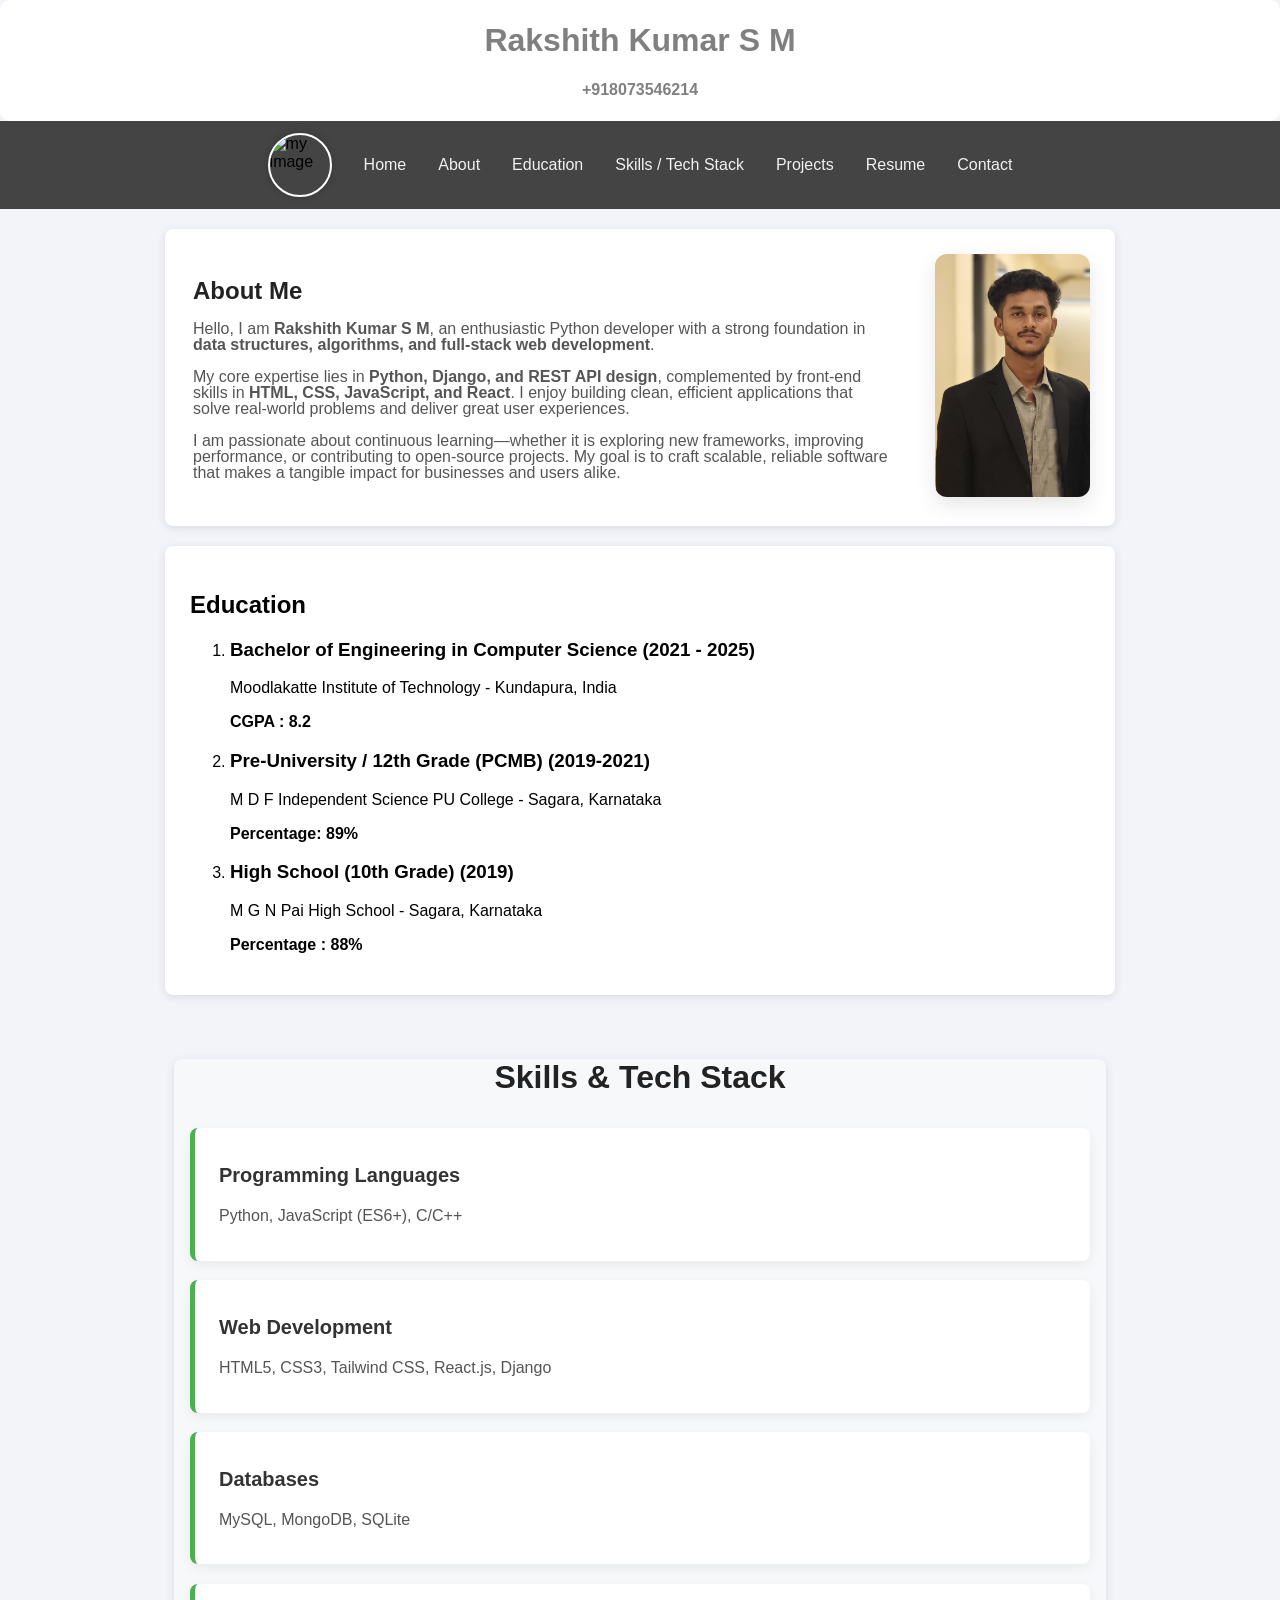
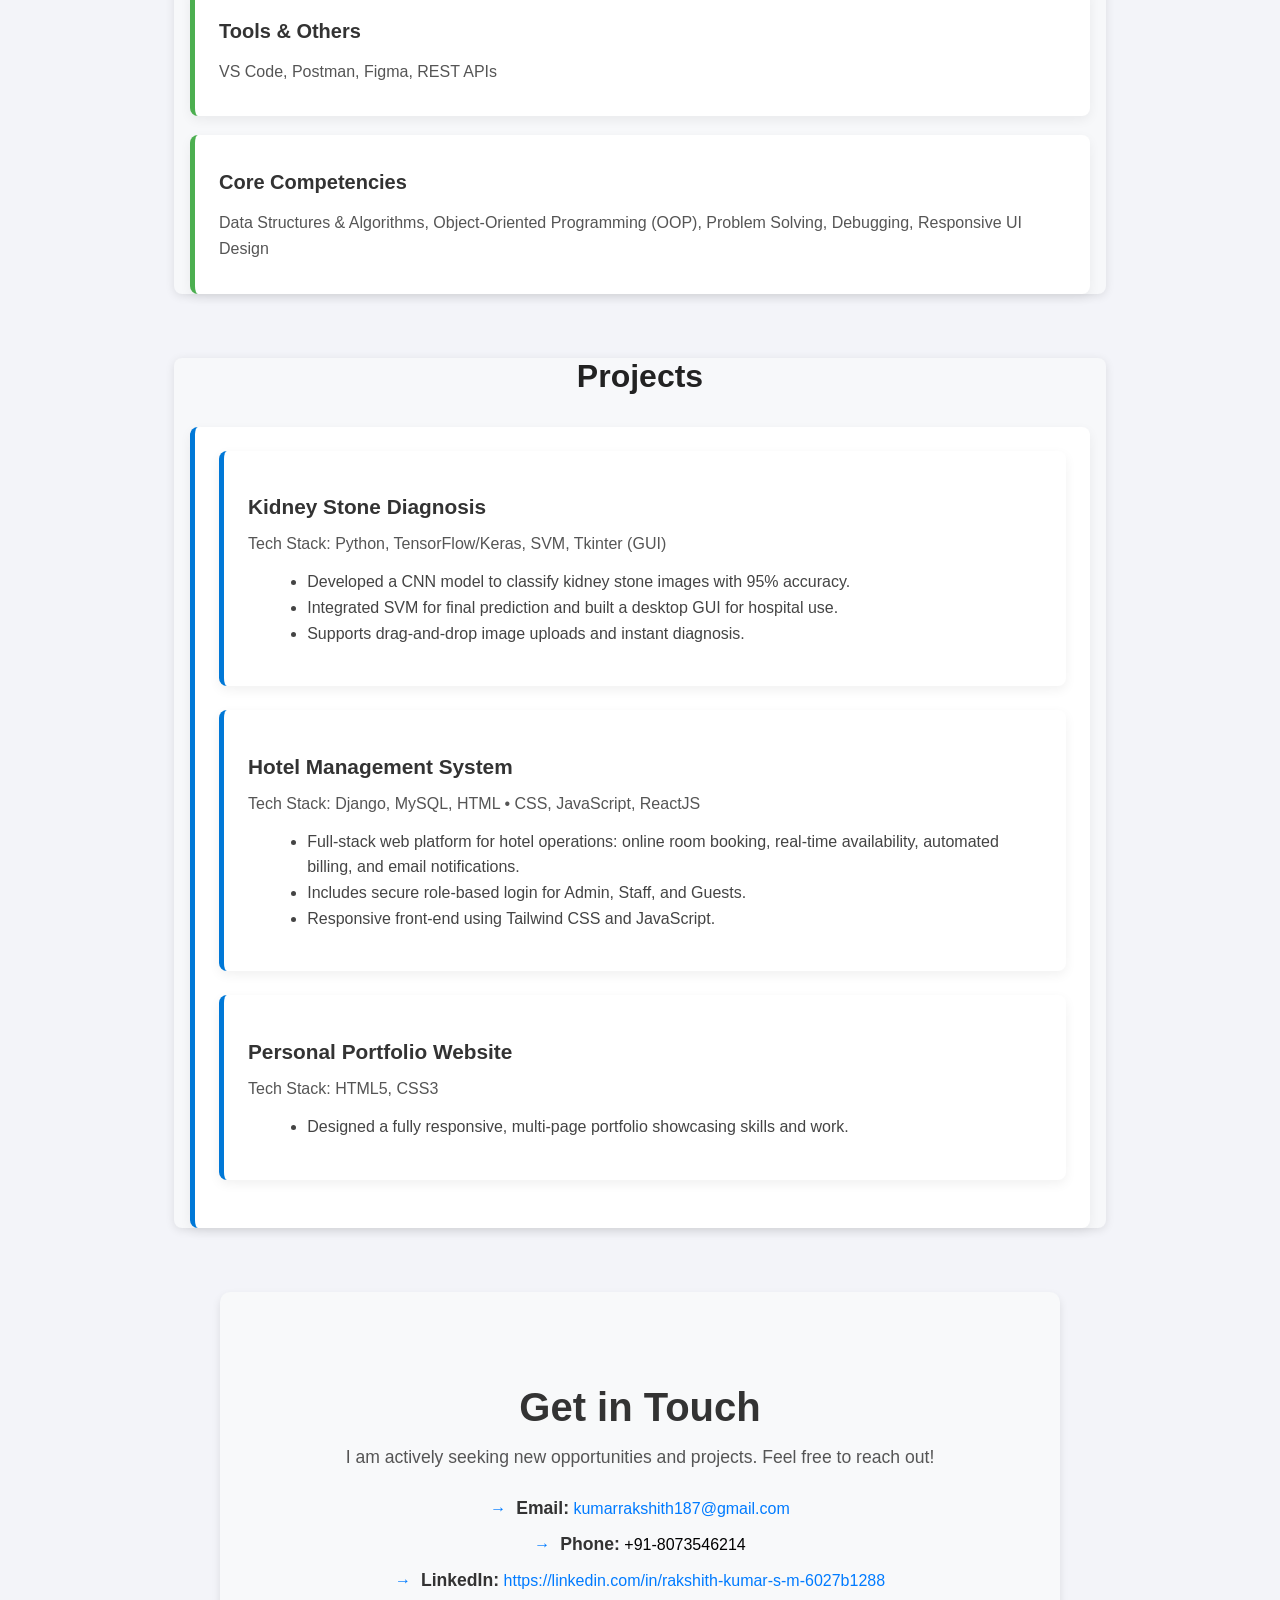
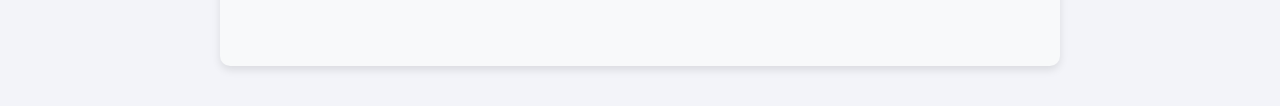
==== index.html @ be0ec917 "Update index.html" ====
<!DOCTYPE html>
<html lang="en">
<head>
    <meta charset="UTF-8">
    <meta name="viewport" content="width=device-width, initial-scale=1.0">
    <title>Rakshith Kumar S M</title>
    <link rel="stylesheet" href="myportfolio.css">
</head>
<body>
    <header>
        <h1>Rakshith Kumar S M</h1>
        <h4>+918073546214</h4>
    </header>

    <nav>
        <img src="image/rk.jpg" alt="my image">
        <a href="#">Home</a>
        <a href="#about">About</a>
        <a href="#education">Education</a>
        <a href="#skills">Skills / Tech Stack</a>
        <a href="#projects">Projects</a>
        <a href="resume.html" target="_blank">Resume</a>
        <a href="#contact">Contact</a>
    </nav>

    <section id="about">
        <div class="about-container">

            <div class="about-content">
            <h1>About Me</h1>
            <p>Hello, I am <strong>Rakshith Kumar S M</strong>, an enthusiastic Python developer with a strong foundation in <strong>data structures, algorithms, and full-stack web development</strong>.</p>
            <p>My core expertise lies in <strong>Python, Django, and REST API design</strong>, complemented by front-end skills in <strong>HTML, CSS, JavaScript, and React</strong>. I enjoy building clean, efficient applications that solve real-world problems and deliver great user experiences.</p>
            <p>I am passionate about continuous learning—whether it is exploring new frameworks, improving performance, or contributing to open-source projects. My goal is to craft scalable, reliable software that makes a tangible impact for businesses and users alike.</p>
        </div>
        <div class="about-image">
            <img src="/rk.jpg" alt="My profile">
        </div>
    </div>
    </section>

    <section id="education">
        <h1>Education</h1>
            <div class="edu-item">
                <ol>
                    <li>
                        <h3>Bachelor of Engineering in Computer Science (2021 - 2025)</h3>
                        <p>Moodlakatte Institute of Technology - Kundapura, India</p>
                        <p><strong>CGPA : 8.2</strong></p>
                    </li>
                    <li>
                        <h3>Pre-University / 12th Grade (PCMB) (2019-2021)</h3>
                        <p>M D F Independent Science PU College - Sagara, Karnataka</p>
                        <p><strong>Percentage: 89%</strong></p>
                    </li>
                    <li>
                        <h3>High School (10th Grade) (2019)</h3>
                        <p>M G N Pai High School - Sagara, Karnataka</p>
                        <p><strong>Percentage : 88%</strong></p>
                    </li>
                </ol>
            </div>
    </section>

    
        <section id="skills" class="skills-section">
  <h2>Skills & Tech Stack</h2>

  <div class="skills-category">
    <h3>Programming Languages</h3>
    <p>Python, JavaScript (ES6+), C/C++</p>
  </div>

  <div class="skills-category">
    <h3>Web Development</h3>
    <p>HTML5, CSS3, Tailwind CSS, React.js, Django</p>
  </div>

  <div class="skills-category">
    <h3>Databases</h3>
    <p>MySQL, MongoDB, SQLite</p>
  </div>



  <div class="skills-category">
    <h3>Tools & Others</h3>
    <p>VS Code, Postman, Figma, REST APIs</p>
  </div>

  <div class="skills-category">
    <h3>Core Competencies</h3>
    <p>Data Structures & Algorithms, Object-Oriented Programming (OOP),  
       Problem Solving, Debugging, Responsive UI Design</p>
  </div>
</section>

<section id="projects" class="projects-section">
  <h2>Projects</h2>

  <div class="project-item">

  <div class="project-item">
    <h3>Kidney Stone Diagnosis</h3>
    <p class="tech">Tech Stack: Python, TensorFlow/Keras, SVM, Tkinter (GUI)</p>
    <ul>
      <li>Developed a CNN model to classify kidney stone images with 95% accuracy.</li>
      <li>Integrated SVM for final prediction and built a desktop GUI for hospital use.</li>
      <li>Supports drag-and-drop image uploads and instant diagnosis.</li>
    </ul>
  </div>

  <div class="project-item">
    <h3>Hotel Management System</h3>
    <p class="tech">Tech Stack: Django, MySQL, HTML • CSS, JavaScript, ReactJS </p>
    <ul>
      <li>Full-stack web platform for hotel operations: online room booking,
      real-time availability, automated billing, and email notifications.</li>
      <li> Includes secure role-based login for Admin, Staff, and Guests.</li>
      <li>Responsive front-end using Tailwind CSS and JavaScript.</li>
    </ul>
  </div>

  <div class="project-item">
    <h3>Personal Portfolio Website</h3>
    <p class="tech">Tech Stack: HTML5, CSS3</p>
    <ul>
      <li>Designed a fully responsive, multi-page portfolio showcasing skills and work.</li>
      
    </ul>
  </div>
</section>

 <section id="contact" class="contact-section">
        <h2>Get in Touch</h2>
        <p>I am actively seeking new opportunities and projects. Feel free to reach out!</p>
        <ul class="contact-links">
            <li><strong>Email:</strong> <a href="kumarrakshith187@gmail.com">kumarrakshith187@gmail.com</a></li>
            <li><strong>Phone:</strong> +91-8073546214</li>
            <li><strong>LinkedIn:</strong> <a href="https://linkedin.com/in/rakshith-kumar-s-m-6027b1288" target="_blank" rel="noopener noreferrer">https://linkedin.com/in/rakshith-kumar-s-m-6027b1288</a></li>
           
        </ul>
    </section>

</body>

</html>
---- myportfolio.css ----
body{
    background-color:#f3f4f9;
    margin:0px;
    padding:0px;
}

header{
    background-color:#ffffff;
    border-radius:10px;
    text-align:center;
    padding:1px;
}

header h1,h4{
    color:gray;
}

nav{
    display:flex;
    align-items:center;
    justify-content:center;
    gap:2rem;
    background:#444;
    padding:0.75rem 1.5rem;
}

nav img{
    width:60px;
    height:60px;
    border-radius:50%;
    object-fit:center/cover;
    border:2px solid #fff;
    box-shadow: 0 0 8px rgba(0,0,0,0.2);
}

nav a{
    gap:1.5rem;
    text-decoration:none;
    color:#f1f1f1;
    font-weight:500;
    position:relative;
    transition:color 0.3s;
}

nav a::after{
    content:"";
    position:absolute;
    bottom:-4px;
    left:0;
    width:0%;
    height:2px;
    background:#00bcd4;
    transition:width 0.3s;
}

nav a:hover{
    color:#00bcd4;
    text-decoration:underline;
    font-size:20px;
}

nav a:hover::after {
  width: 100%;
}

@media(max-width:768px){
    nav{
        flex-direction:column;
        gap:1rem;
    }
    nav a{
        gap:1rem;
    }
}

section{
    padding:25px;
    margin:20px auto;
    max-width:900px;
    background-color:#ffffff;
    border-radius:8px;
    box-shadow:0 2px 10px rgba(0,0,0,0.1);
    
}

section:hover{
    box-shadow:0 6px 18px rgba(0,0,0,0.15);
}

.about-container{
    max-width:1100px;
    margin:0 auto;
    display:flex;
    gap:2.5rem;
    align-items:center;
}

.about-image img{
    width:100%;
    max-width:400px;
    border-radius:12px;
    box-shadow:0 8px 20px rgba(0,0,0,0.1);
}

.about-content{
    flex-1;
    padding:3px;
}

.about-content h1 {
  /* font-size: 100px; */
  color: #222;
  margin-bottom: 1rem;
  font-family:arial;
}

.about-content p {
  font-size: 16px;
  color: #555;
  line-height: 1;
  margin-bottom: 1rem;
  font-family:arial;
}

@media (max-width: 768px) {
  .about-container {
    grid-template-columns: 1fr;
    text-align: center;
  }
  .about-image img {
    margin: 0 auto 2rem;
  }
}

#education{
    font-family:arial;
}

.skills-section {
  max-width: 900px;
  margin: 4rem auto;
  padding: 0 1rem;
  background: #f7f8fa;
}

.skills-section h2 {
  text-align: center;
  font-size: 2rem;
  margin-bottom: 2rem;
  color: #222;
}

.skills-category {
  background: #ffffff;
  border-left: 5px solid #4CAF50; /* change accent color to match theme */
  padding: 1rem 1.5rem;
  margin-bottom: 1.2rem;
  border-radius: 8px;
  box-shadow: 0 4px 12px rgba(0,0,0,0.06);
}

.skills-category h3 {
  font-size: 1.25rem;
  color: #333;
  margin-bottom: 0.25rem;
}

.skills-category p {
  font-size: 1rem;
  color: #555;
  line-height: 1.6;
}

.projects-section {
  max-width: 900px;
  margin: 4rem auto;
  padding: 0 1rem;
  background: #f7f8fa;
}

.projects-section h2 {
  text-align: center;
  font-size: 2rem;
  color: #222;
  margin-bottom: 2rem;
}

.project-item {
  background: #ffffff;
  border-left: 5px solid #0078d7; /* accent color */
  padding: 1.5rem;
  margin-bottom: 1.5rem;
  border-radius: 8px;
  box-shadow: 0 4px 12px rgba(0,0,0,0.06);
}

.project-item h3 {
  font-size: 1.3rem;
  color: #333;
  margin-bottom: 0.25rem;
}

.project-item .tech {
  font-weight: 500;
  color: #555;
  margin-bottom: 0.5rem;
}

.project-item ul {
  margin-left: 1.2rem;
  color: #444;
  line-height: 1.6;
}

/* Styling for the entire contact section */
.contact-section {
    padding: 60px 20px;
    text-align: center;
    background-color: #f8f9fa; /* Light gray background to make it stand out */
    border-radius: 10px; /* Optional: adds rounded corners */
    box-shadow: 0 4px 8px rgba(0, 0, 0, 0.1); /* Subtle shadow for depth */
    margin: 40px auto; /* Centers the section with a margin */
    max-width: 800px; /* Limits the width for better readability */
}

/* Style for the main heading */
.contact-section h2 {
    font-size: 2.5em;
    color: #333;
    margin-bottom: 10px;
    font-family: 'Segoe UI', Tahoma, Geneva, Verdana, sans-serif; /* A modern font choice */
}

/* Style for the introductory paragraph */
.contact-section p {
    font-size: 1.1em;
    color: #555;
    margin-bottom: 30px;
}

/* Style for the unordered list (removes bullets and padding) */
.contact-links {
    list-style: none;
    padding: 0;
    margin: 0;
}

/* Style for each list item */
.contact-links li {
    margin-bottom: 15px; /* Adds space between each contact item */
}

/* Style for the strong (bolded) text like "Email:" */
.contact-links strong {
    color: #333;
    font-size: 1.1em;
}

/* Style for the links themselves */
.contact-links a {
    text-decoration: none; 
    color: #007bff; 
    transition: color 0.3s ease-in-out; 
    font-weight: normal;
}

/* Hover effect for the links */
.contact-links a:hover {
    color: #0056b3; 
    text-decoration: underline; 
}


.contact-links li:before {
    content: '→'; /* A simple arrow, but you could use icons from Font Awesome */
    margin-right: 10px;
    color: #007bff;
}

*{
    font-family:arial;
}
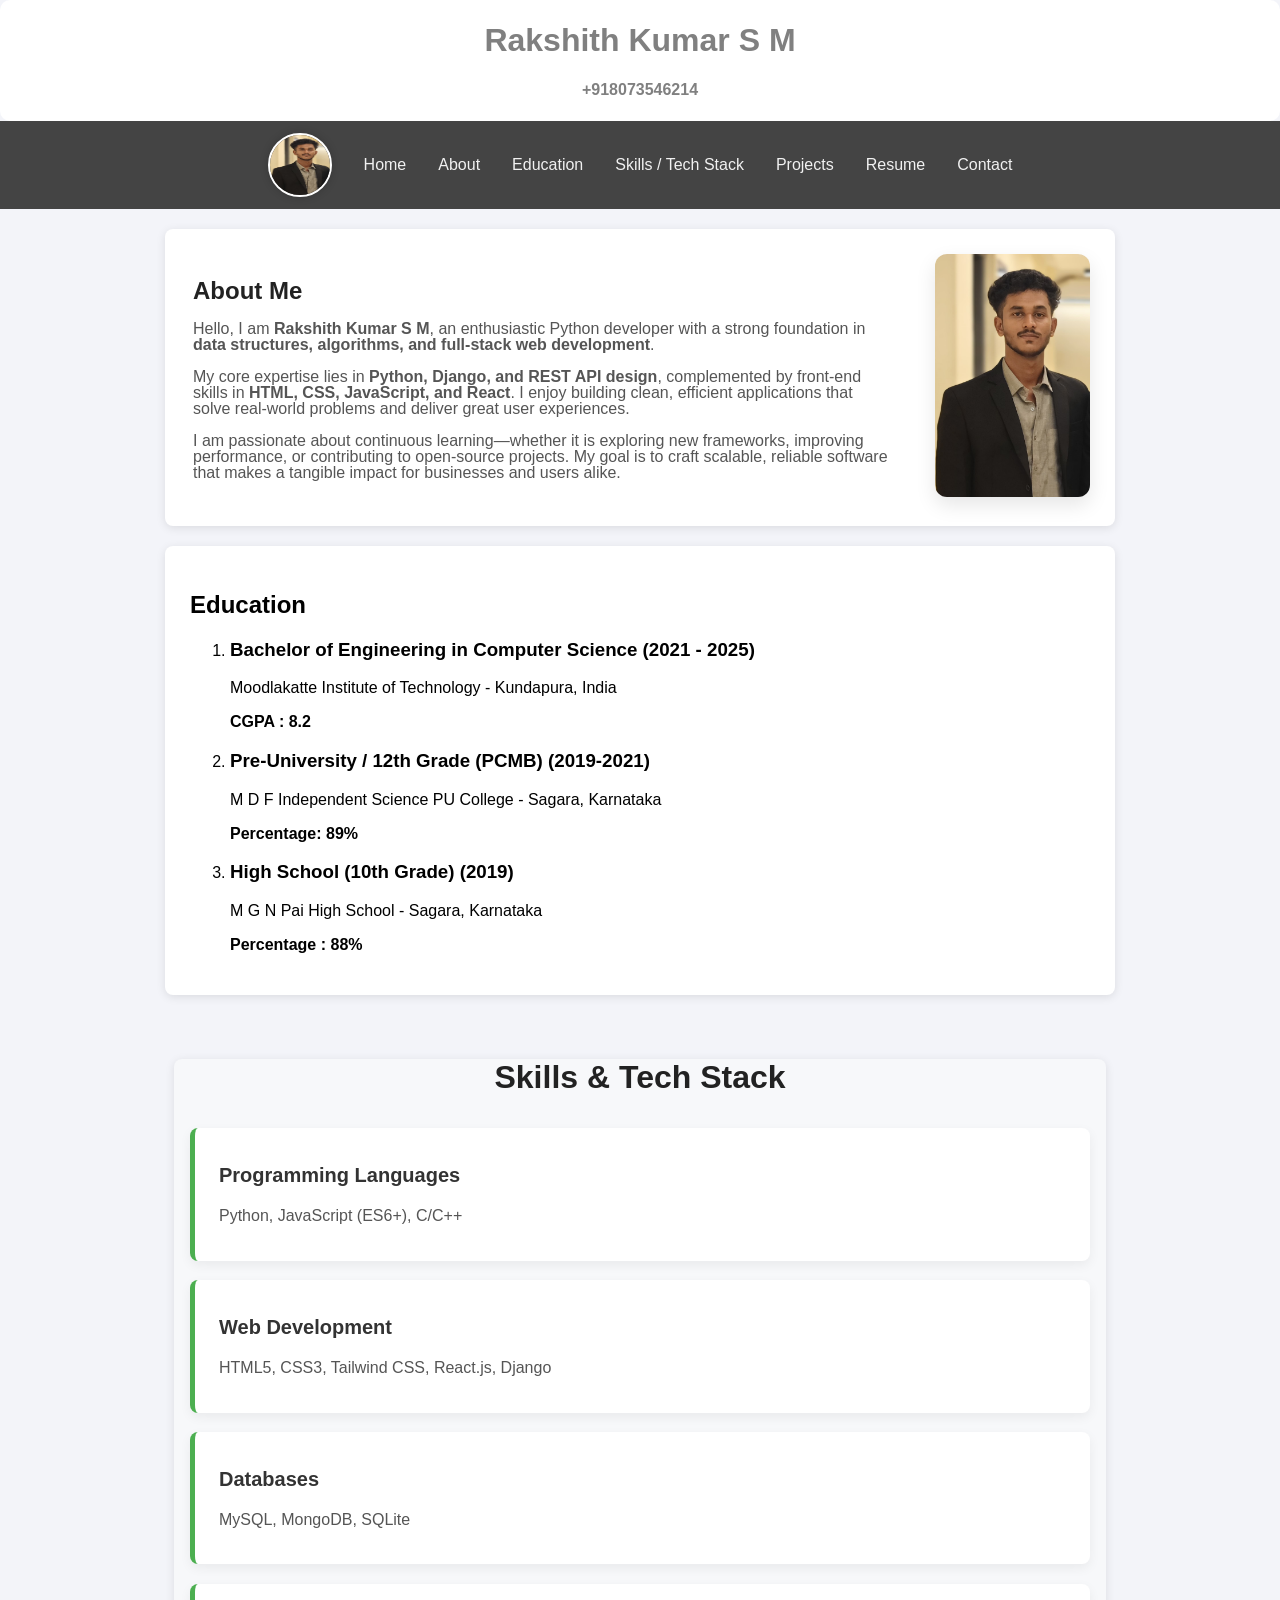
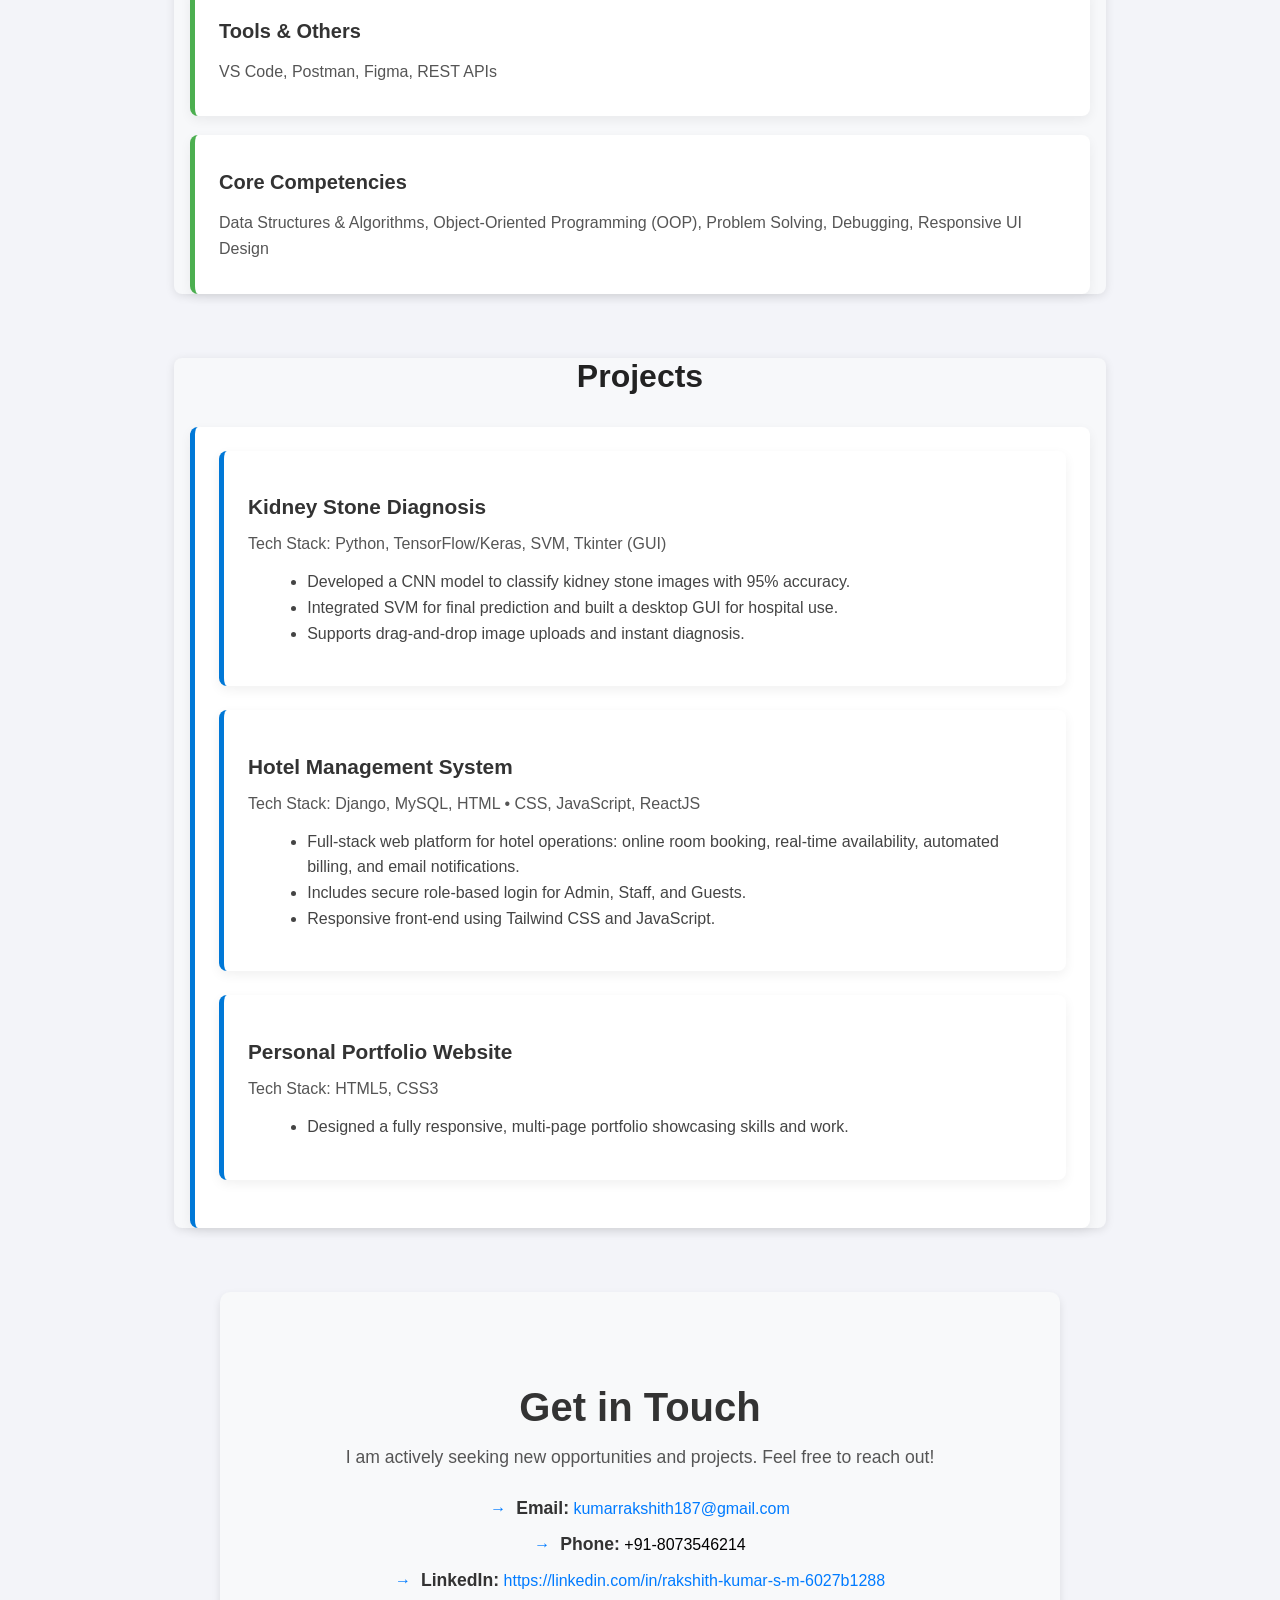
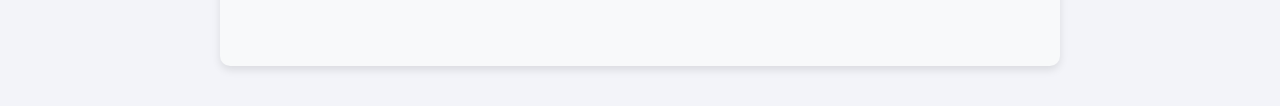
==== commit 89a99e62: "Update index.html" ====
--- a/index.html
+++ b/index.html
@@ -13,7 +13,7 @@
     </header>
 
     <nav>
-        <img src="image/rk.jpg" alt="my image">
+        <img src="/rk.jpg" alt="my image">
         <a href="#">Home</a>
         <a href="#about">About</a>
         <a href="#education">Education</a>
@@ -145,3 +145,4 @@
 
 </html>
 
+
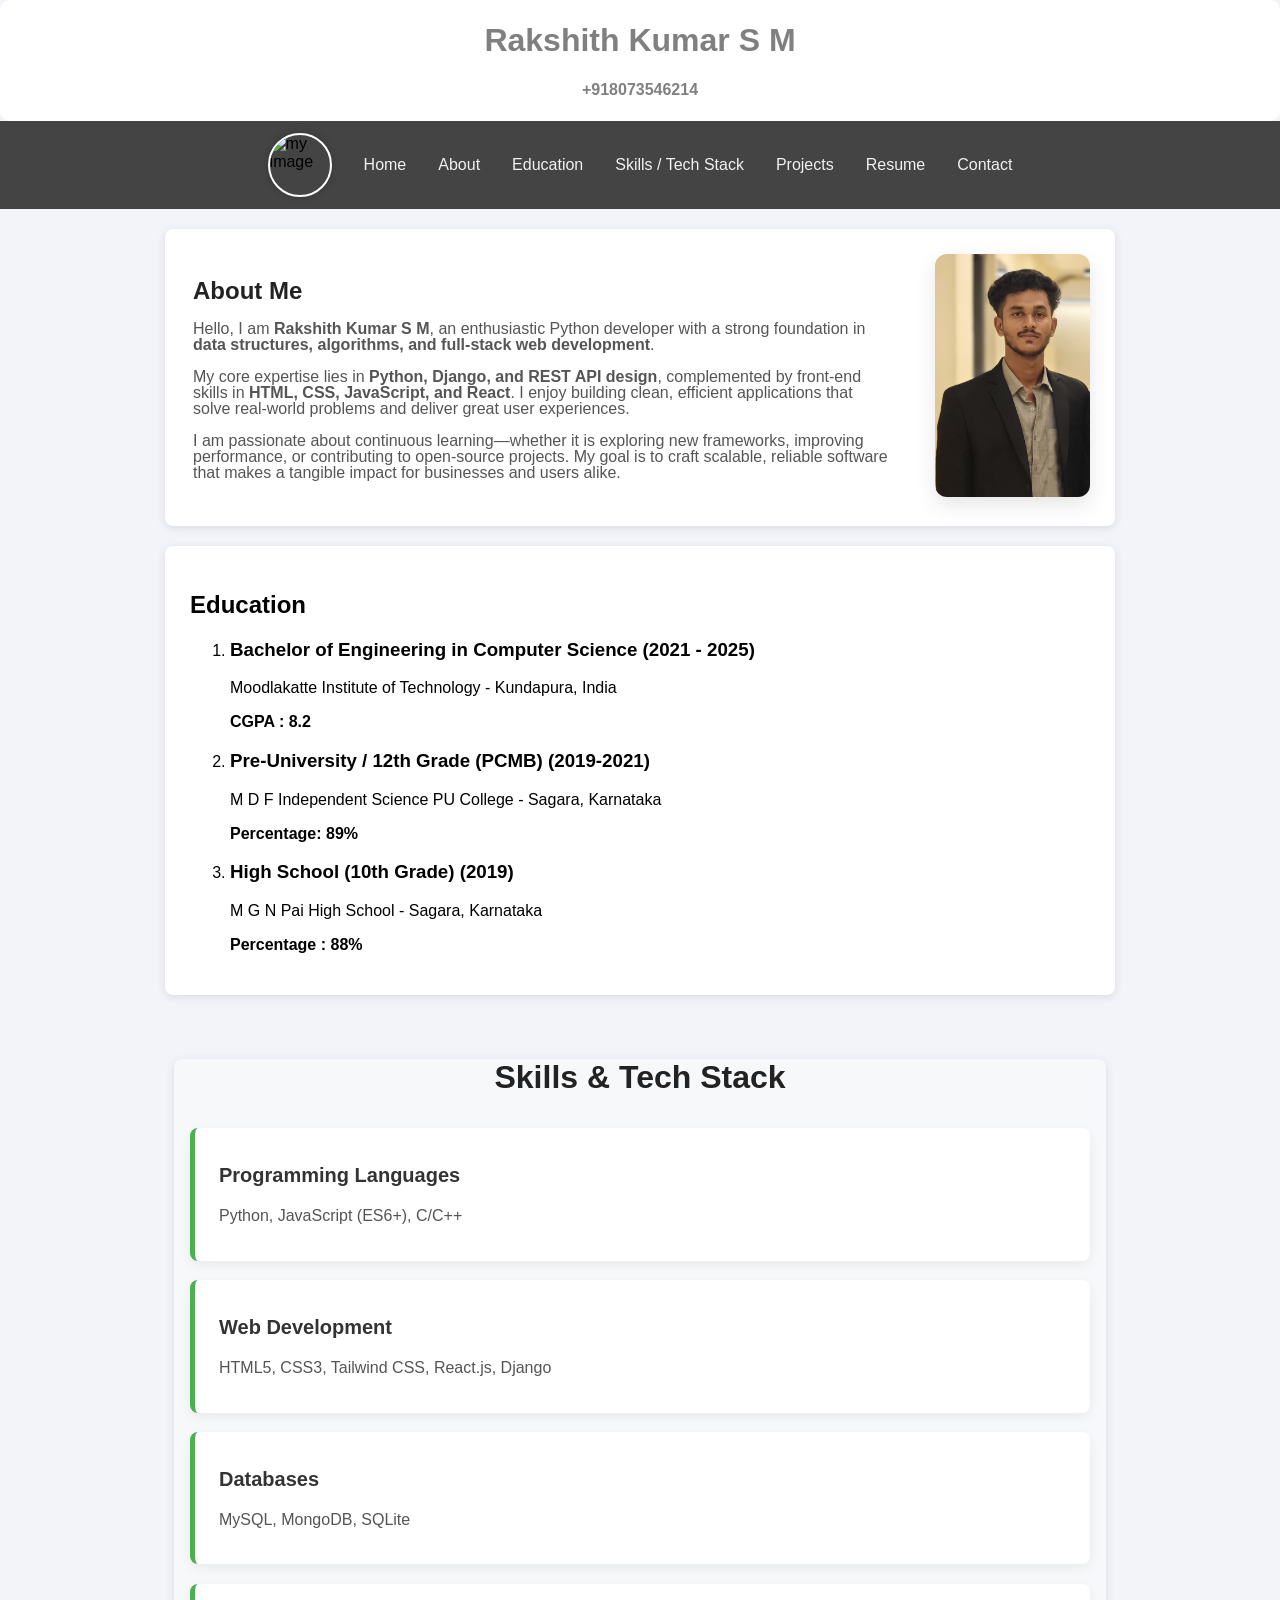
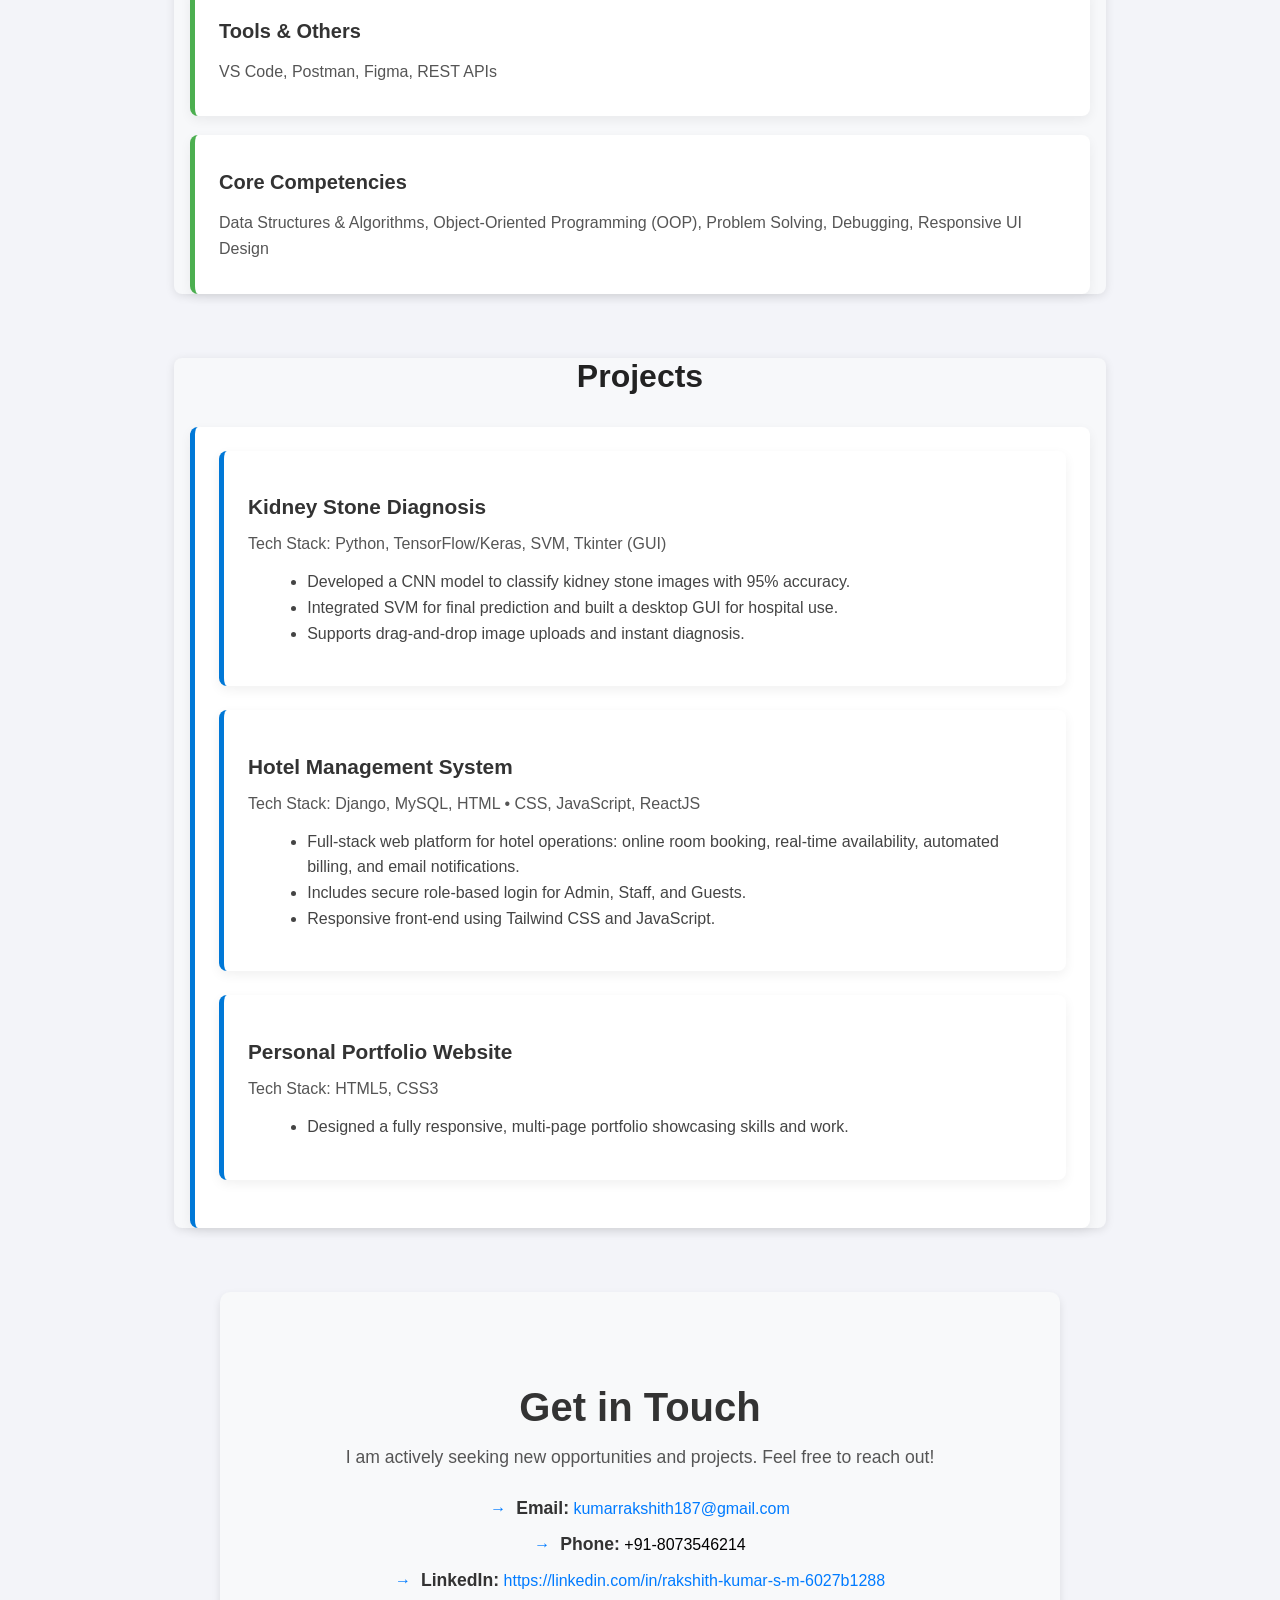
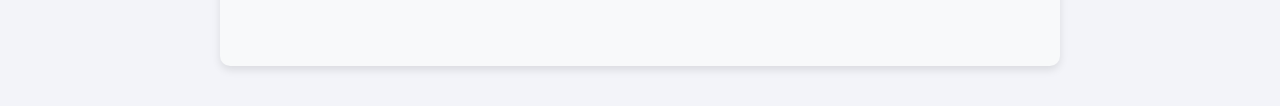
==== commit ec83ab8e: "Update index.html" ====
--- a/index.html
+++ b/index.html
@@ -13,7 +13,7 @@
     </header>
 
     <nav>
-        <img src="/rk.jpg" alt="my image">
+        <img src="image/rk.jpg" alt="my image">
         <a href="#">Home</a>
         <a href="#about">About</a>
         <a href="#education">Education</a>
@@ -146,3 +146,5 @@
 </html>
 
 
+
+
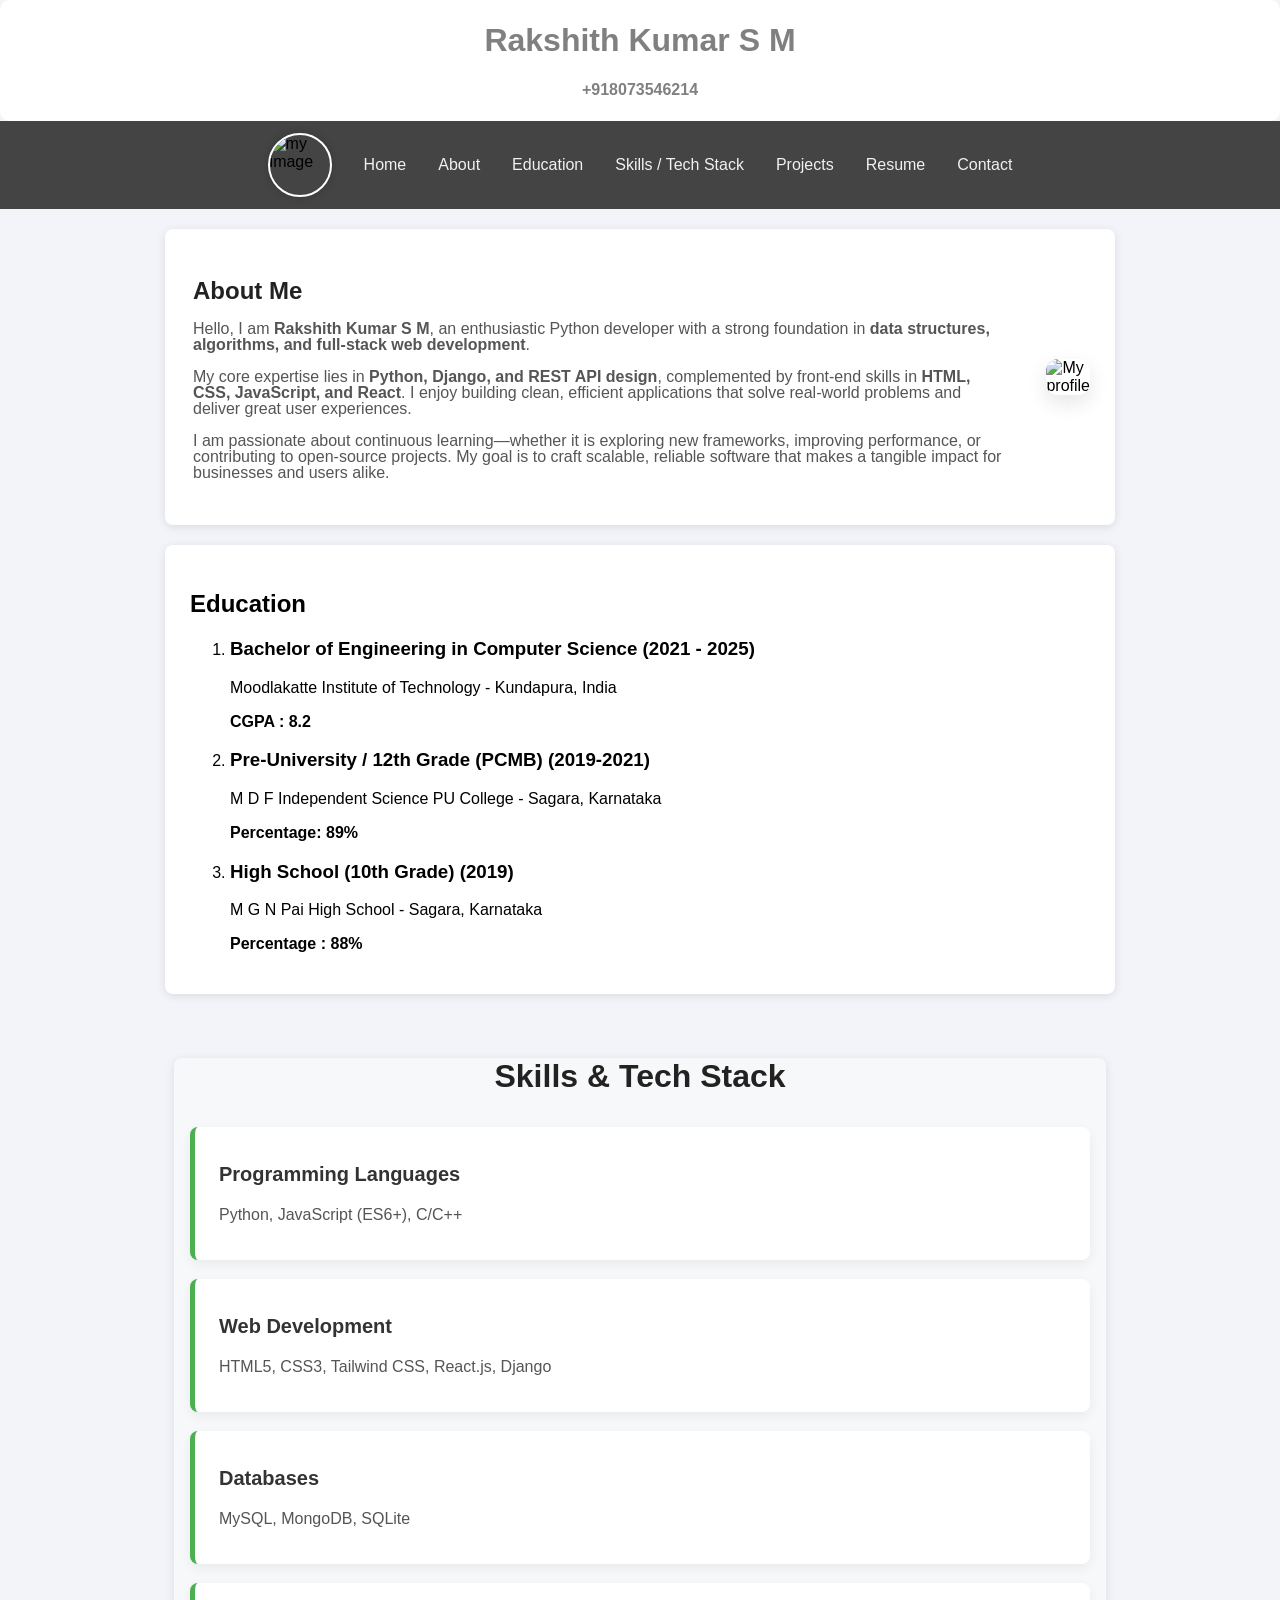
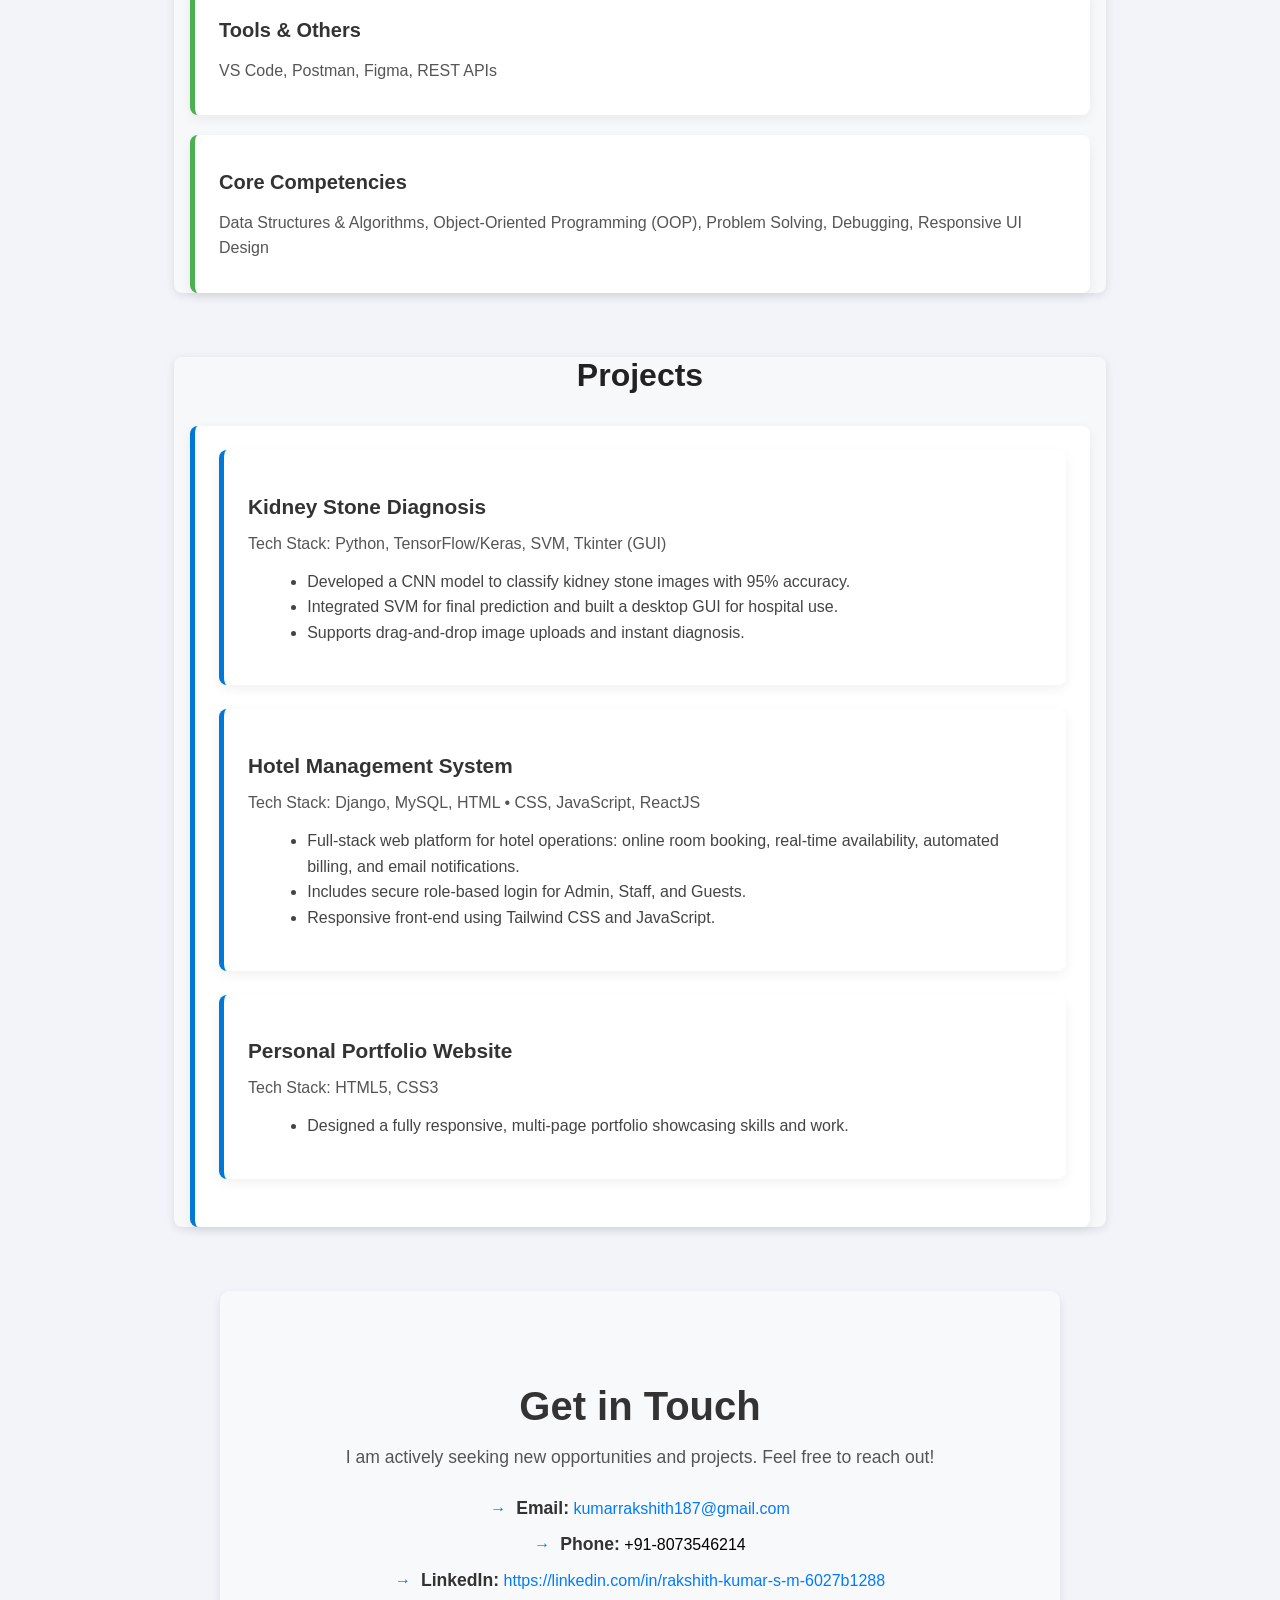
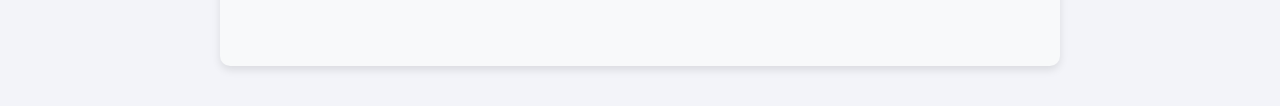
==== commit c4928e44: "Update index.html" ====
--- a/index.html
+++ b/index.html
@@ -33,7 +33,7 @@
             <p>I am passionate about continuous learning—whether it is exploring new frameworks, improving performance, or contributing to open-source projects. My goal is to craft scalable, reliable software that makes a tangible impact for businesses and users alike.</p>
         </div>
         <div class="about-image">
-            <img src="/rk.jpg" alt="My profile">
+            <img src="image/rk.jpg" alt="My profile">
         </div>
     </div>
     </section>
@@ -148,3 +148,4 @@
 
 
 
+
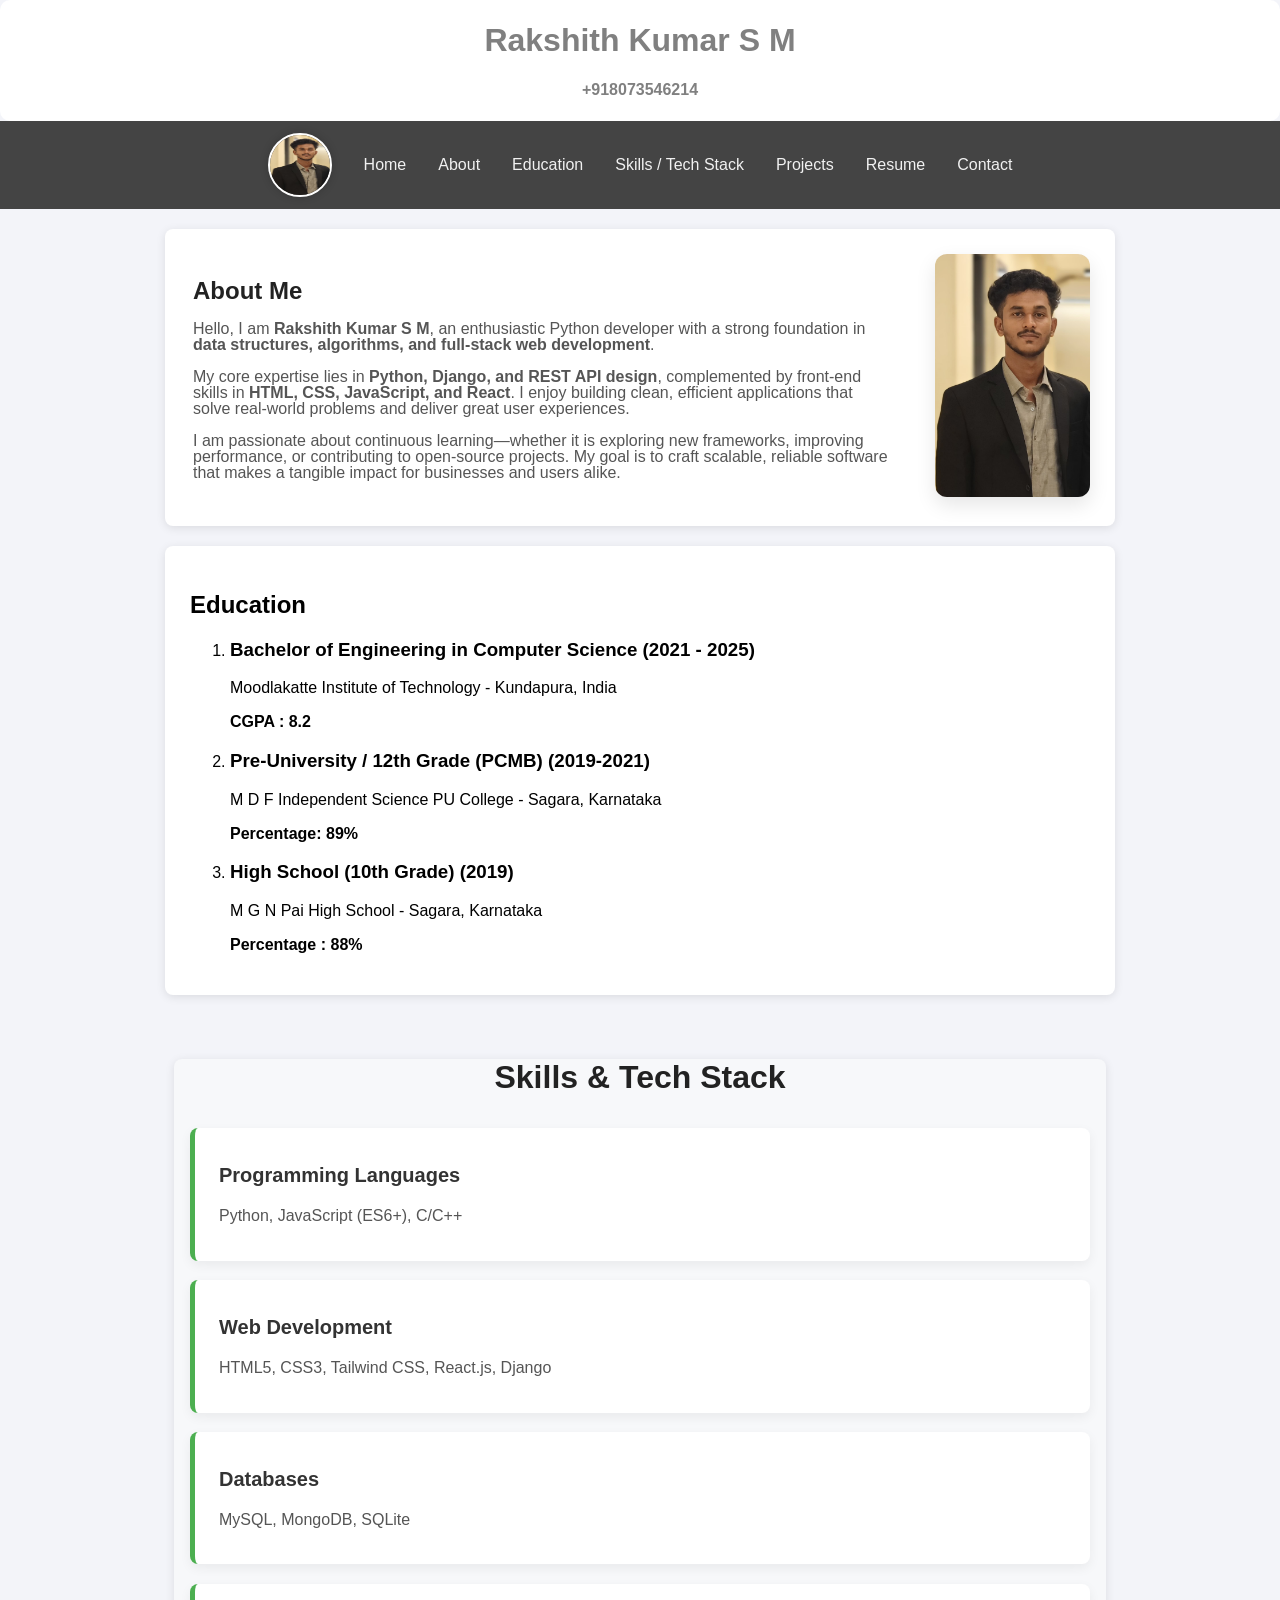
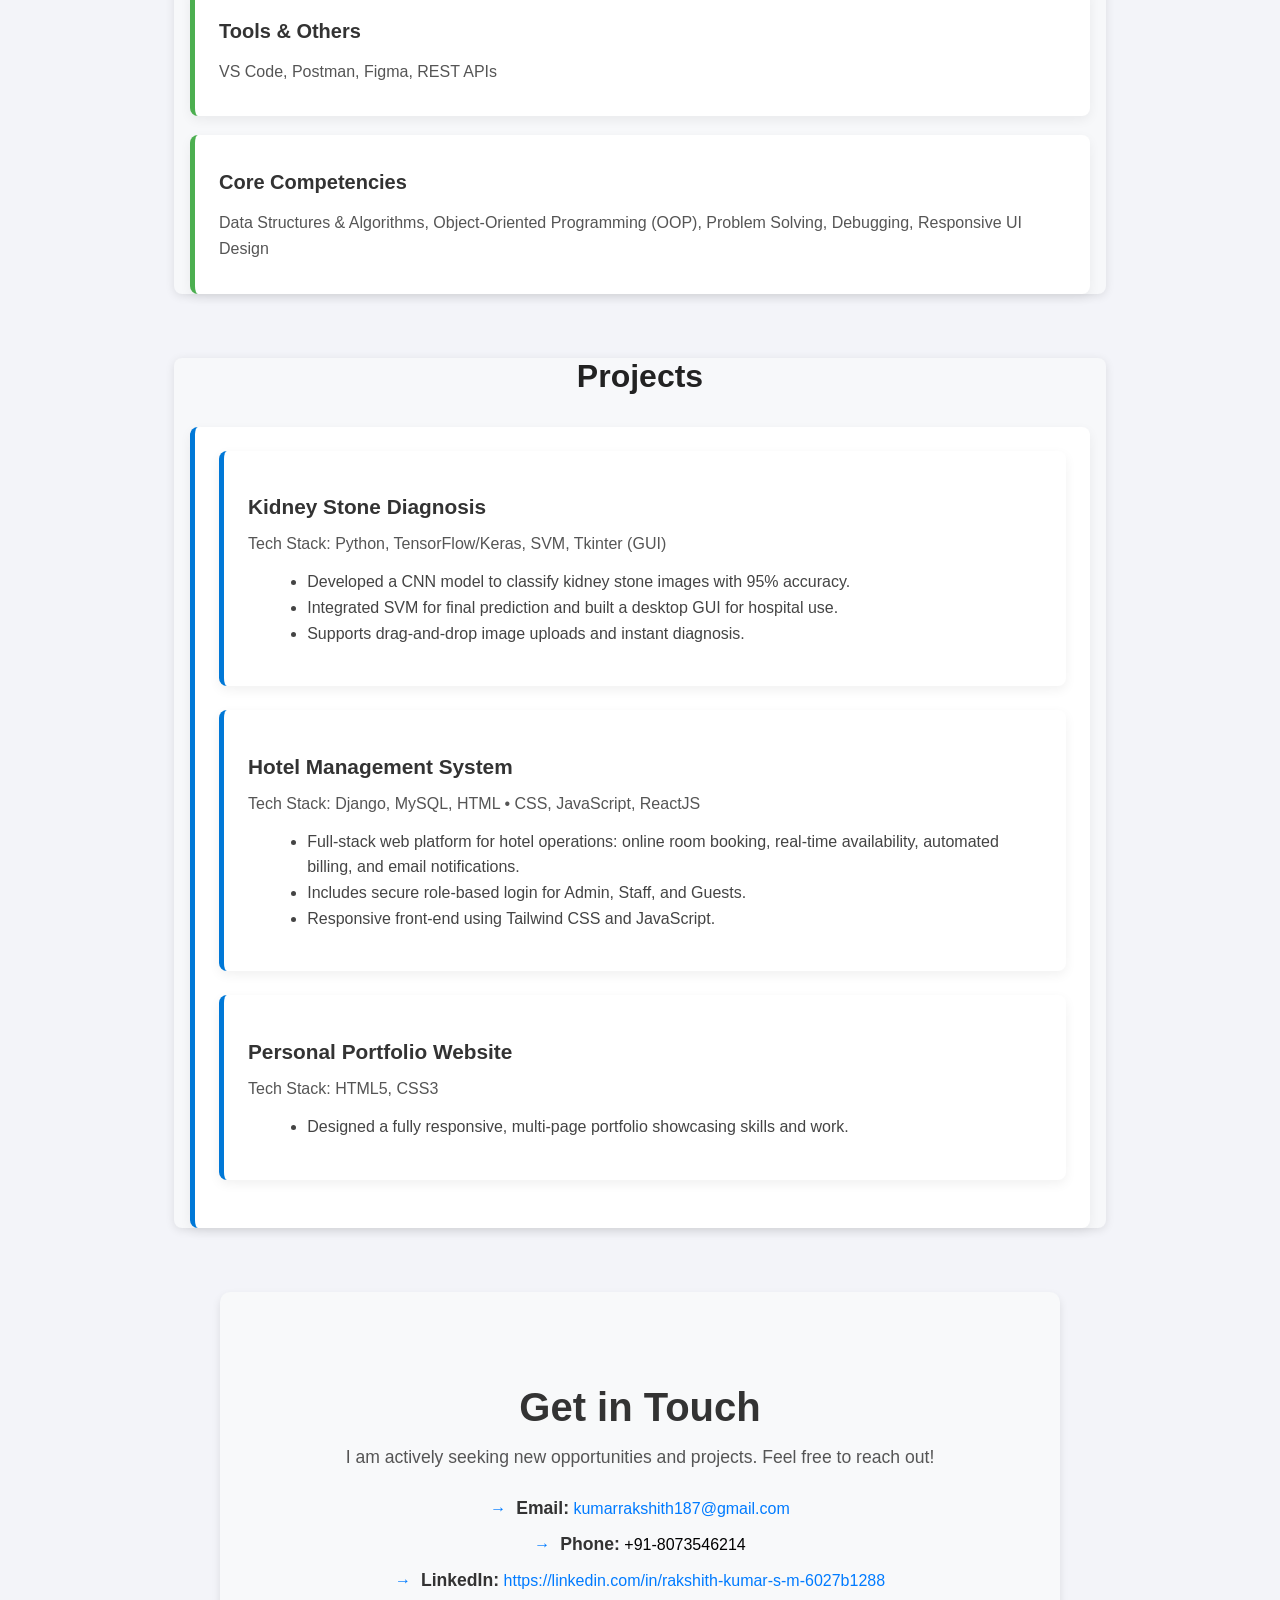
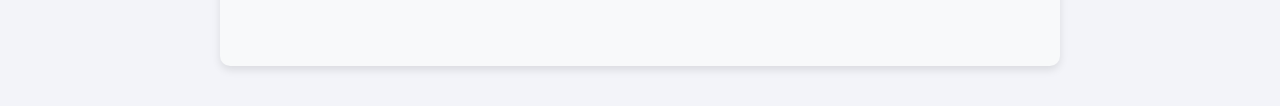
==== commit 3d843931: "Update index.html" ====
--- a/index.html
+++ b/index.html
@@ -13,7 +13,7 @@
     </header>
 
     <nav>
-        <img src="image/rk.jpg" alt="my image">
+        <img src="rk.jpg" alt="my image">
         <a href="#">Home</a>
         <a href="#about">About</a>
         <a href="#education">Education</a>
@@ -33,7 +33,7 @@
             <p>I am passionate about continuous learning—whether it is exploring new frameworks, improving performance, or contributing to open-source projects. My goal is to craft scalable, reliable software that makes a tangible impact for businesses and users alike.</p>
         </div>
         <div class="about-image">
-            <img src="image/rk.jpg" alt="My profile">
+            <img src="rk.jpg" alt="My profile">
         </div>
     </div>
     </section>
@@ -149,3 +149,5 @@
 
 
 
+
+
